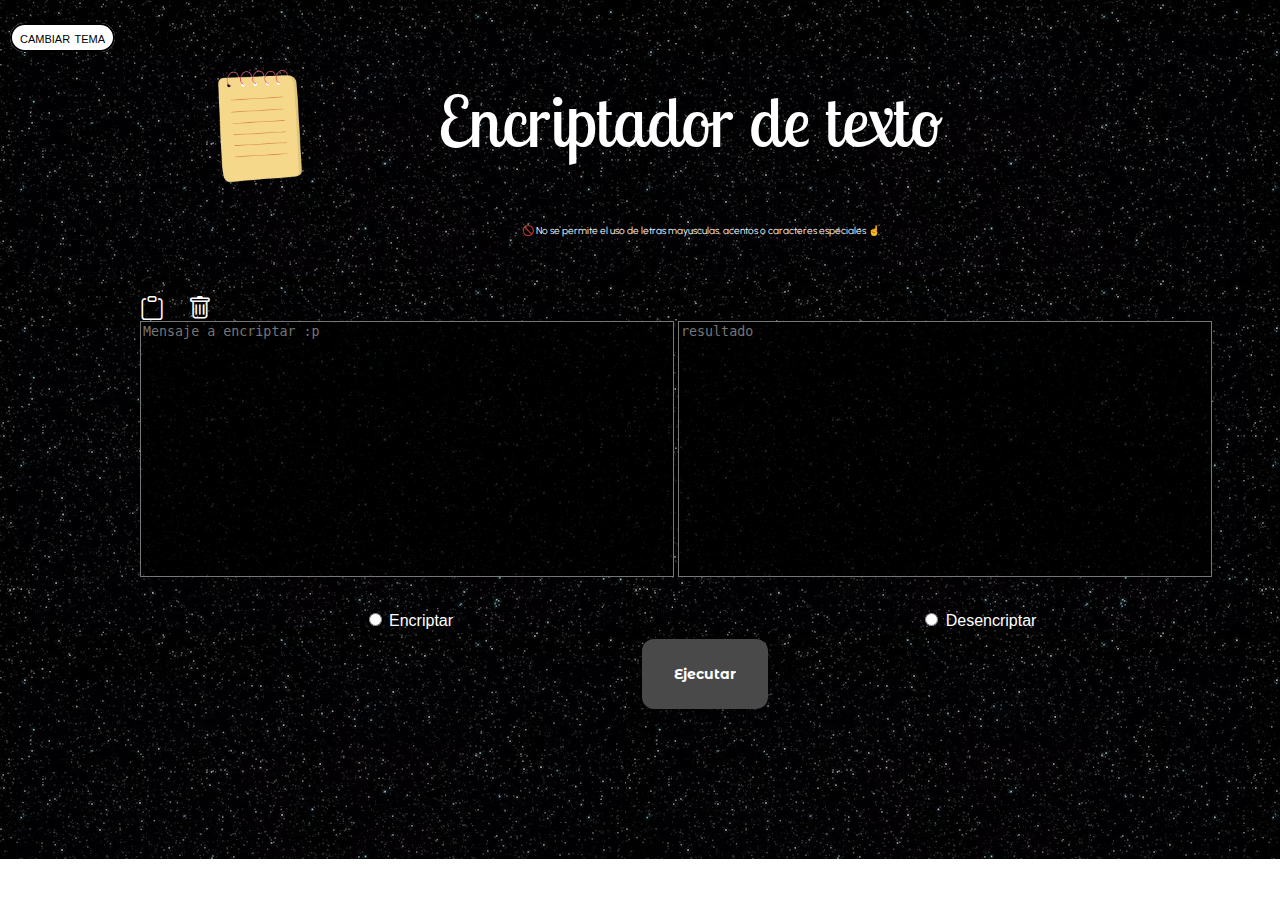
==== encriptar-challengue.html @ b760c234 "Agregando mis archivos del proyecto" ====
<!DOCTYPE html>

<html lang="en">
    <head>
        <meta charset="UTF-8">
        <meta http-equiv="X-UA-Compatible" content="IE=edge">
        <meta name="viewport" content="width=device-width, initial-scale=1.0">

        <!--iconos-->
        <link rel="stylesheet" href="https://cdn.jsdelivr.net/npm/bootstrap-icons@1.10.5/font/bootstrap-icons.css">
        <!--icono pequeño que se muestra en la pestaña del navegador-->
        <link rel="shortcut icon" href="" type="image/x-icon" />

        <link rel="stylesheet" href="reset.css">
        <link rel="stylesheet" href="style.css">
        <script src="Desafio-Encriptar.js"></script>
        <link rel="preconnect" href="https://fonts.googleapis.com">
        <link rel="preconnect" href="https://fonts.gstatic.com" crossorigin>
        <link href="https://fonts.googleapis.com/css2?family=Lobster+Two:ital@1&family=Montserrat+Alternates:wght@200&family=Urbanist:wght@200;400&display=swap" rel="stylesheet">

        <title>Desafio Encriptador</title>
    </head>
    <body>
        <header>
            <a class="botones" href="http://">cambiar tema</a>
            <div class="Fuente">
                <h1> <img class="imgnotas" src="Mi proyecto.png" alt=""></h1>
                <nav>
                    <h2>Encriptador de texto</h2>

                </nav>
                <nav class="Letra-chiquita">
                    <p>&#128683; No se permite el uso de letras mayusculas, acentos o caracteres especiales &#9757;</p>
                </nav>
            </div>
        </header>
        <main>
           <section>

                <div class="contenedor">
                    
                    <div class="iconos">
                        <i title="copiar resultado" class="bi bi-clipboard" onclick="copiar()"></i>
                        <i title="Borrar todo" class="bi bi-trash" onclick="borrarTodo()"></i>
                    </div>

                    <textarea id="Mensaje" cols="40" rows="10" placeholder="Mensaje a encriptar :p" spellcheck="false"></textarea>
                    <textarea name="resultado" class="resultado" id="resultado" placeholder="resultado" readonly="true"></textarea> 
                </div>
                <div class="controles">
                    <label for="radio_encriptar">
                        <input type="radio" name="opciones" id="radio" value="encriptar">
                        Encriptar
                    </label>
                    <label for="radio_desencriptar">
                        <input type="radio"  name="opciones" id="radio" value="desencriptar">
                        Desencriptar
                    </label>
                    
                </div>
                <button class="boton-ejecutar">Ejecutar</button>
            </section>
        </main>

        <footer>
            
        </footer>
    </body>
</html>
---- style.css ----
header{
    background: url(Estrellas.png);
    padding: 30px;
    padding: 30px 10px 50px;
}

.imgnotas{
    width: 160px;
    padding-left: 170px;
    position: absolute;
}


.iconos i {
    font-size: 24px;
    margin-right: 20px;
    cursor: pointer;
}

.botones{
    font-variant: small-caps;
    border: 2px solid #000000; /*anchura, estilo y color borde*/
    padding: 4px 8px 4px 8px; /*espacio alrededor texto*/
    background-color: #ffffff; /*color botón*/
    color: #000000; /*color texto*/
    text-decoration: none; /*decoración texto*/
    font-family: 'Helvetica', sans-serif; /*tipografía texto*/
    border-radius: 50px; /*bordes redondos*/
}

p{
    font-family: 'Urbanist', sans-serif;
    font-size: 10px;
    color: white;
    position: absolute;
    padding-left: 40%;
}

.Fuente{
    font-family: 'Montserrat Alternates', sans-serif;}

h2{
    font-family: 'Lobster Two', cursive;
    font-size: 70px;
    color: white;
    padding: 40px 50px 70px;
    margin: 0 0 0 30%;
}

main{
   
    color: white;
    background: url(Estrellas.png);
    padding-inline-start: 120px;
    padding-block-end: 150px;
}

.contenedor{
/* Borde blanco
    max-width: 680px;
    width: 100%;
    padding: 50px;
    background: #fff;
    border-radius: 10px;
*/    
    max-width: 100%;
    width: 1100px;
    padding: 20px;   
}

textarea{
    background: #000000b5;
    color: #fff;
    font-weight: ;
    height: 250px;
    height: 250px;
    width: 48%;
    resize: none;
  
}
.controles {
    display: flex;
    justify-content: space-around;
    background-color: #a3272700;
    padding: 10px;
    font-family: 'Open Sans', sans-serif;
    color: white;
}
   

.boton-ejecutar{
    background: #494949;
    cursor: pointer;
    border: none;
    padding: 26px 32px;
    color: #fff;
    font-size: 14px;
    font-weight: bold;
    border-radius: 12px;
    text-align: center;
    margin-left: 45%;
    font-family: 'Montserrat Alternates', sans-serif;
}

/* por completar

@media screen and (max-width: 480px){
    header{
        text-align: center;
        width: 70%;
    }
    p, h2, main, textarea{
        position: static;
        width: 50%;
    }
    .iconos, .botones, .Fuente, .contenedor{
        width: auto;
    }
    .diferenciales-list, .imagenDiferenciales{
        width: 100%;
    }
}
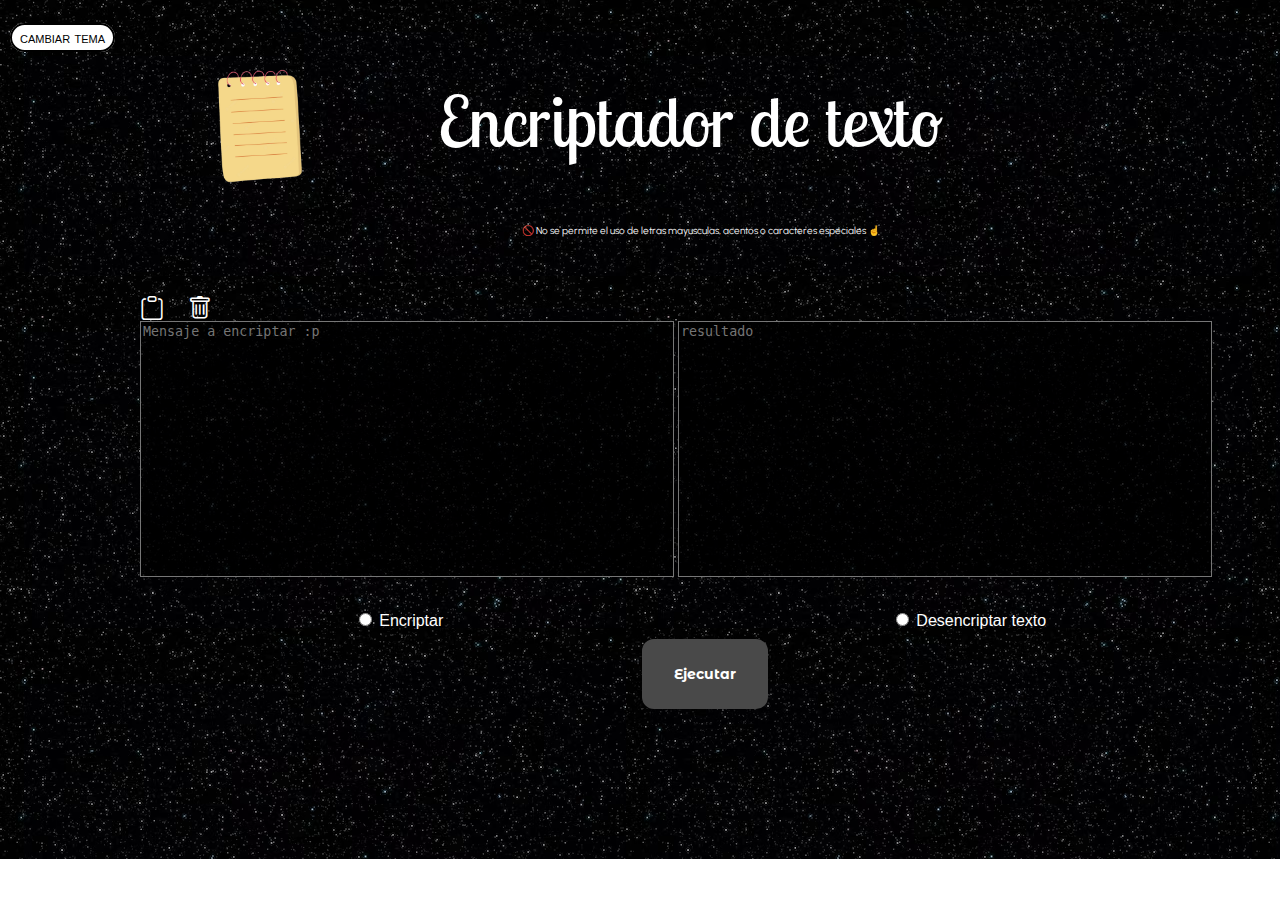
==== commit 316acbb9: "Añadiendo texto de un boton" ====
--- a/encriptar-challengue.html
+++ b/encriptar-challengue.html
@@ -54,7 +54,7 @@
                     </label>
                     <label for="radio_desencriptar">
                         <input type="radio"  name="opciones" id="radio" value="desencriptar">
-                        Desencriptar
+                        Desencriptar texto
                     </label>
                     
                 </div>
